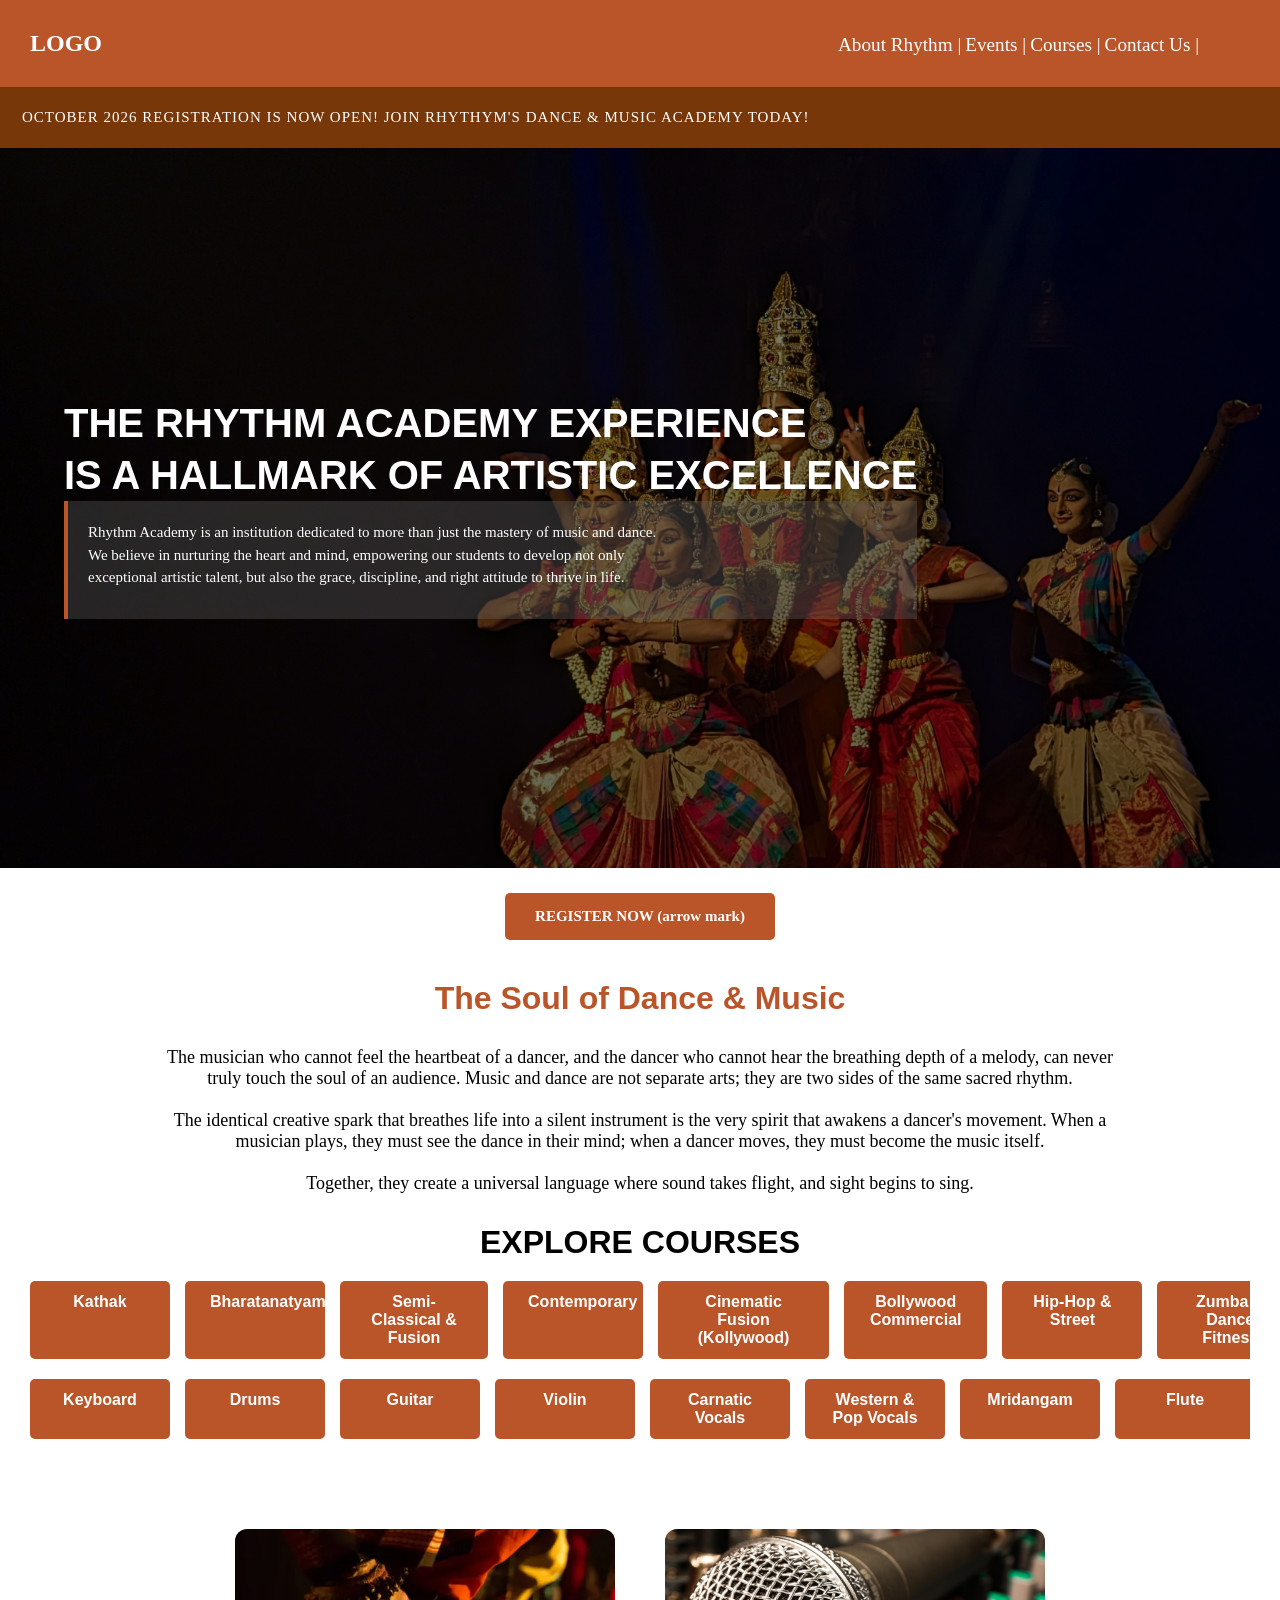
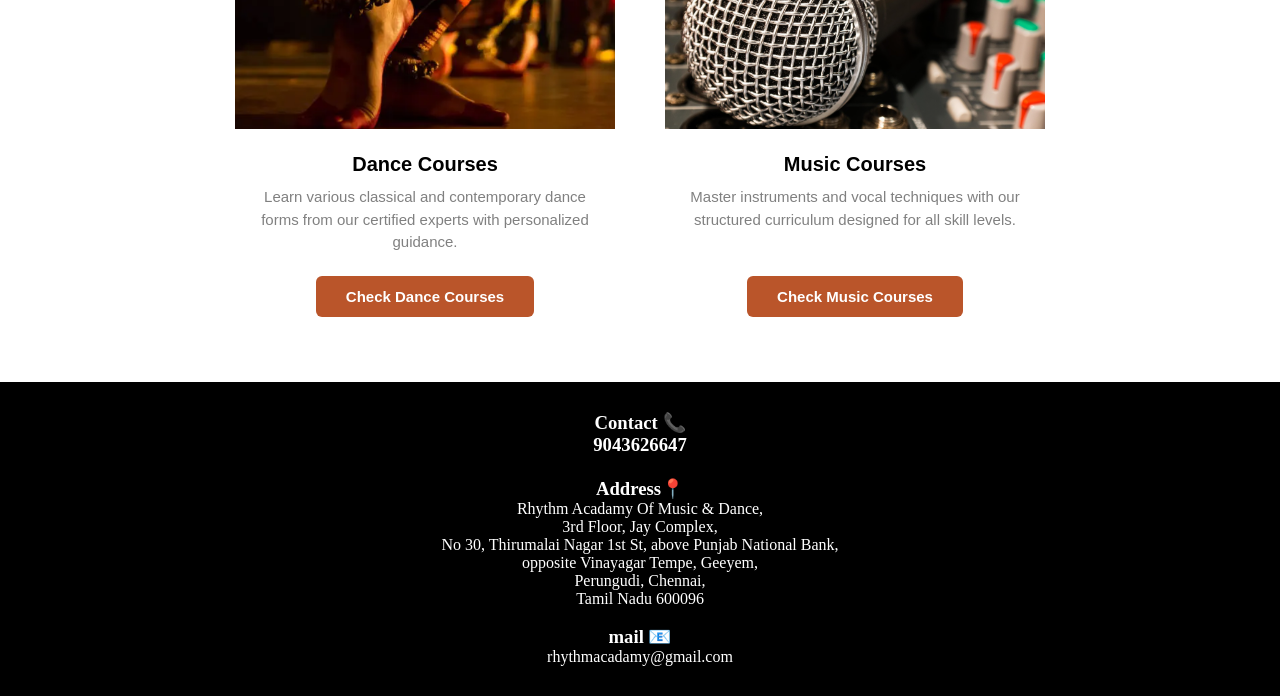
==== index.html @ 62b753cb "initial commit" ====
<!DOCTYPE html>
<html lang="en">

<head>
    <title>Rhythm Acadamy Of Music & Dance</title>
    <link rel="stylesheet" href="style.css">
</head>

<body>

    <div class="header">
        <nav>
            <h1>LOGO</h1>
            <ul>
                <li>About Rhythm |</li>
                <li>Events |</li>
                <li>Courses |</li>
                <li>Contact Us |</li>
            </ul>
        </nav>
    </div>

    <div class="message">
        
      <div class="announcmnet">
        <span>OCTOBER 2026 REGISTRATION IS NOW OPEN! JOIN RHYTHYM'S DANCE & MUSIC ACADEMY TODAY!</span>
      </div>

    </div> 
    
    
    <div class="image">
    
        <div class="big_line">
            <h1>THE RHYTHM ACADEMY EXPERIENCE<br> IS A HALLMARK OF ARTISTIC EXCELLENCE</h1>
            
            <div class="small_line">
                <p>Rhythm Academy is an institution dedicated to more than just the mastery of music and dance.<br> We believe in nurturing the heart and mind, empowering our students to develop not only<br> exceptional artistic talent, but also the grace, discipline, and right attitude to thrive in life.</p>
            </div>
            
        </div>
    </div>

    <div class="button">
        <a href="rigistration link" class="register_button">REGISTER NOW (arrow mark)</a>
    </div>

    <div class="why_rhythm">
        <h1>The Soul of Dance & Music</h1>
        <p>The musician who cannot feel the heartbeat of a dancer, and the dancer who cannot hear the breathing depth of a melody, can never truly touch the soul of an audience. Music and dance are not separate arts; they are two sides of the same sacred rhythm.<br> <br> The identical creative spark that breathes life into a silent instrument is the very spirit that awakens a dancer's movement. When a musician plays, they must see the dance in their mind; when a dancer moves, they must become the music itself.<br><br> Together, they create a universal language where sound takes flight, and sight begins to sing.</p>
    </div>


<div class="courses">

    <h1>EXPLORE COURSES</h1>

    <div class="move"> 
        <div class="dance">
            <div class="dance_box">Kathak</div>
            <div class="dance_box">Bharatanatyam</div>
            <div class="dance_box">Semi-Classical & Fusion</div>
            <div class="dance_box">Contemporary</div>
            <div class="dance_box">Cinematic Fusion (Kollywood)</div>
            <div class="dance_box">Bollywood Commercial</div>
            <div class="dance_box">Hip-Hop & Street</div>
            <div class="dance_box">Zumba & Dance Fitness</div>
        </div>
    </div>

    <div class="move">
        <div class="music">
            <div class="music_box">Keyboard</div>
            <div class="music_box">Drums</div>
            <div class="music_box">Guitar</div>
            <div class="music_box">Violin</div>
            <div class="music_box">Carnatic Vocals</div>
            <div class="music_box">Western & Pop Vocals</div>
            <div class="music_box">Mridangam </div>
            <div class="music_box">Flute</div>
        </div>
    </div>

</div>


<div class="acadamy">
    
    <div class="box">
        <img src="dance.png" alt="Dance Classes">
        <h3>Dance Courses</h3>
        <p>Learn various classical and contemporary dance forms from our certified experts with personalized guidance.</p>
        <a href="dance.html" class="check_button">Check Dance Courses</a>
    </div>

    <div class="box">
        <img src="music.png" alt="Music Classes">
        <h3>Music Courses</h3>
        <p>Master instruments and vocal techniques with our structured curriculum designed for all skill levels.</p>
        <a href="music.html" class="check_button">Check Music Courses</a>
    </div>

</div>

<div class="contact">
    <h3>Contact 📞<h3>
    <p>9043626647</p>
    <br>
    <h3>Address📍</h3>
    <p>Rhythm Acadamy Of Music & Dance,<br> 3rd Floor, Jay Complex,<br> No 30, Thirumalai Nagar 1st St, above Punjab National Bank,<br> opposite Vinayagar Tempe, Geeyem, <br>Perungudi, Chennai, <br>Tamil Nadu 600096</p>
    <br>
    <h3>mail 📧</h3>
    <p>rhythmacadamy@gmail.com</p>    
</div>


</body>
</html>
---- style.css ----
*{
    margin: 0px;
    padding: 0px;
    box-sizing: border-box;
}

nav{
    background-color:rgb(186, 85, 42);
    color: white;
    padding: 30px;
    }

li,h1,ul
{
    display: inline;
}    

a{
    color:white;
}
ul{
    margin-left: 60%;
}

li{
    color: white;
    cursor: pointer;
    font-size: larger
}

li:hover{
    color:rgb(120, 55, 9);
}

/*------------------------------------------------------------*/

.message{
  overflow:hidden;
  width: 100%;
  background: rgb(120, 55, 9);
  color:white;
  padding: 12px;
}

.announcmnet{
  display:flex;
  width:max-content;
  animation:scroll 20s linear infinite;
  cursor: pointer;
}

.announcmnet span{
  color:white;
  padding:10px;
  white-space: nowrap;
  font-size:15px;
  font-weight:500;
  letter-spacing: 1px;
}

.message:hover .announcmnet{
  animation-play-state: paused;
  cursor: pointer;
}

@keyframes scroll{
  from{transform:translateX(100vw);}
  to{transform:translateX(-100%);}
}

/*------------------------------------------------------------*/

.image{
    width:100%;
    min-height:80vh;
    
    background:linear-gradient(rgba(0, 0, 0, 0.5), rgba(0, 0, 0, 0.6)), 
                url('1st\ pic.jpg') no-repeat center center/cover;
    
    display:flex;
    align-items:center; 
    padding-left:5%;
    box-sizing:border-box; 
    }

.big_line h1{
    color:white;
    font-size:40px;
    font-weight:600;
    line-height:1.3;
    margin-bottom:25px;
    max-width:650px;
    font-family:sans-serif;
}


.small_line{
    background:rgba(100, 100, 100, 0.35); 
    padding:20px;
    border-left:4px solid rgb(186, 85, 42);
    color:white;
}

.small_line p{
    font-size:15px;
    line-height:1.5;
    margin-bottom:10px;
}

.small_line span{
    font-size:14px;
    font-style:italic;
    opacity:0.85; 
  }
  
/*-------------------------------------------------------------*/
.button{
    text-align:center;
}
.register_button{
    display:inline-block;     
    background-color:rgb(186, 85, 42); 
    color:white; 
    font-size:15px;
    font-weight:bold;
    text-decoration:none;     
    padding:15px 30px;        
    border-radius:5px;        
    margin-top:25px;          
}

.register_button:hover{
    background:rgb(120, 55, 9);
    color:aliceblue;
}

/*-----------------------------------------------------------------*/

.why_rhythm h1{
    text-align:center;
    color: rgb(186, 85, 42);
    font-family:sans-serif;
    margin-bottom:30px;
    margin-top:40px;
    width:100%;      
    display:block;    
}

.why_rhythm p{
    width:75%;
    text-align:center;
    margin:auto;
    font-size:large;
    font-family: serif;
}

/*--------------------------------------------------------------------*/
.courses{
    padding: 30px;
    width: 100%;
}

.courses h1{ 
    display: block;
    width: 100%;
    text-align:center;
    margin-bottom: 20px;
    font-family:sans-serif;
}

.move{
    width: 100%;
    overflow: hidden; 
    margin-bottom: 20px;       
    display: flex;
}

.dance{
    display: flex;
    gap: 15px;   
    width: max-content; 
    animation: slideLeft 20s linear infinite;
}

.music{
    display: flex;
    gap: 15px;   
    width: max-content; 
    animation: slideRight 20s linear infinite;
}

.dance_box, .music_box{
    font-family:sans-serif;
    font-weight: bold;
    font-size: 16px;
    padding: 12px 25px;
    border-radius: 5px;
    color: white;
    min-width: 140px;          
    text-align: center;
}

.dance_box{background-color:rgb(186, 85, 42);}
.music_box{background-color:rgb(186, 85, 42);} 

@keyframes slideLeft{
    0%{transform:translateX(0);}
    100%{transform:translateX(-50%);} 
}

@keyframes slideRight{
    0%{transform:translateX(-50%);} 
    100%{transform:translateX(0);}  
}

/*---------------------------------------------------------------------*/


.acadamy{
    display: flex;
    justify-content:center;
    gap: 50px;             
    padding: 40px 20px;
    flex-wrap: wrap; 
}

.box{
    width: 380px;             
    background-color: white;
    border-radius: 12px;      
    overflow: hidden;       
    text-align: center;
    padding-bottom: 25px;     
}

.box img{
    width: 100%;            
    height: 200px;        
    object-fit: cover;
}

.box h3{
    font-family:sans-serif;
    font-size: 20px;
    margin: 20px 0 10px 0;
    color: black;
}

.box p{
    font-family:sans-serif;
    font-size: 15px;
    color: grey;
    line-height: 1.5;
    padding: 0 20px;          
    margin-bottom: 20px;
    min-height: 70px;         
}

.check_button{
    display: inline-block;
    background-color: rgb(186, 85, 42); 
    color: white;
    text-decoration: none;
    font-family:sans-serif;
    font-weight:bold;
    font-size: 15px;
    padding: 12px 30px;
    border-radius: 6px;
}

.check_button:hover{
    background-color: black;
}


/*-----------------------------------------------------------------*/
  
.contact{
    text-align: center;
    padding: 30px;
    background-color: black;
    color: white;
}

/*------------------------------------------------------------*/
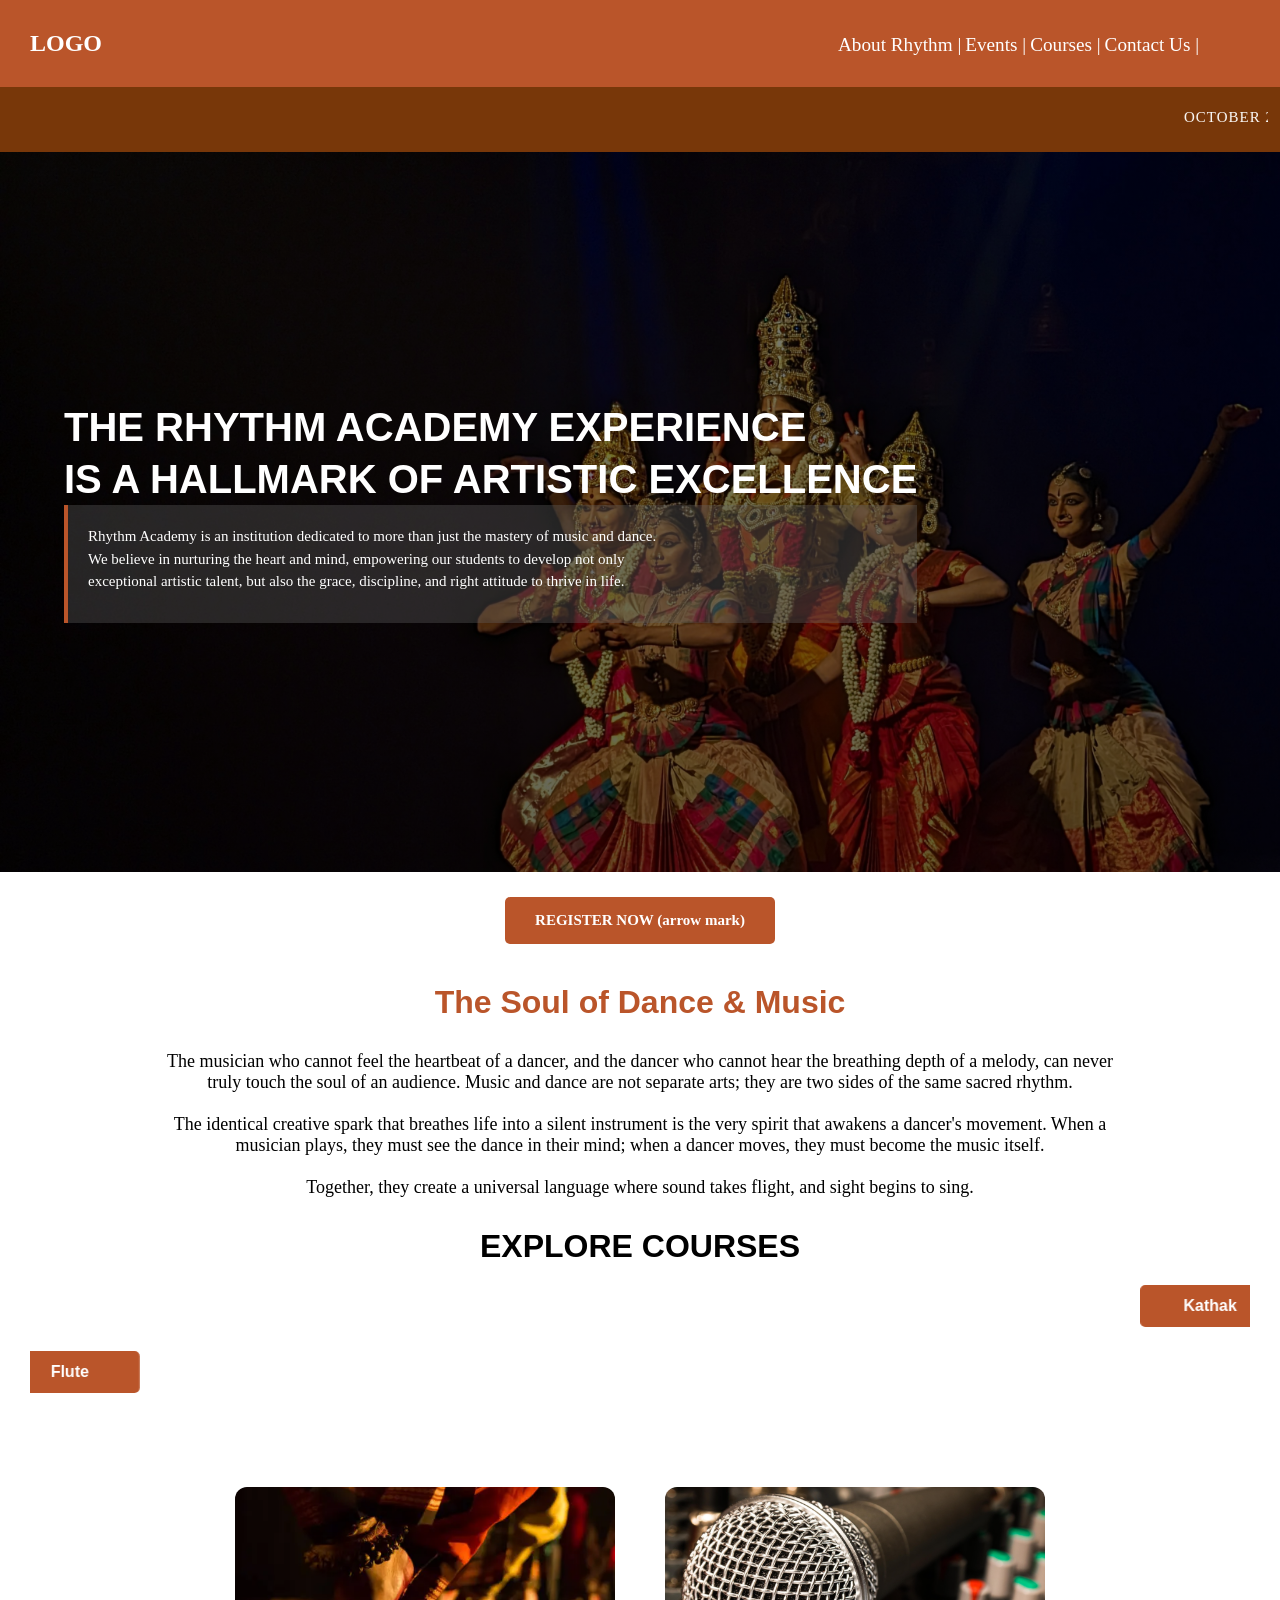
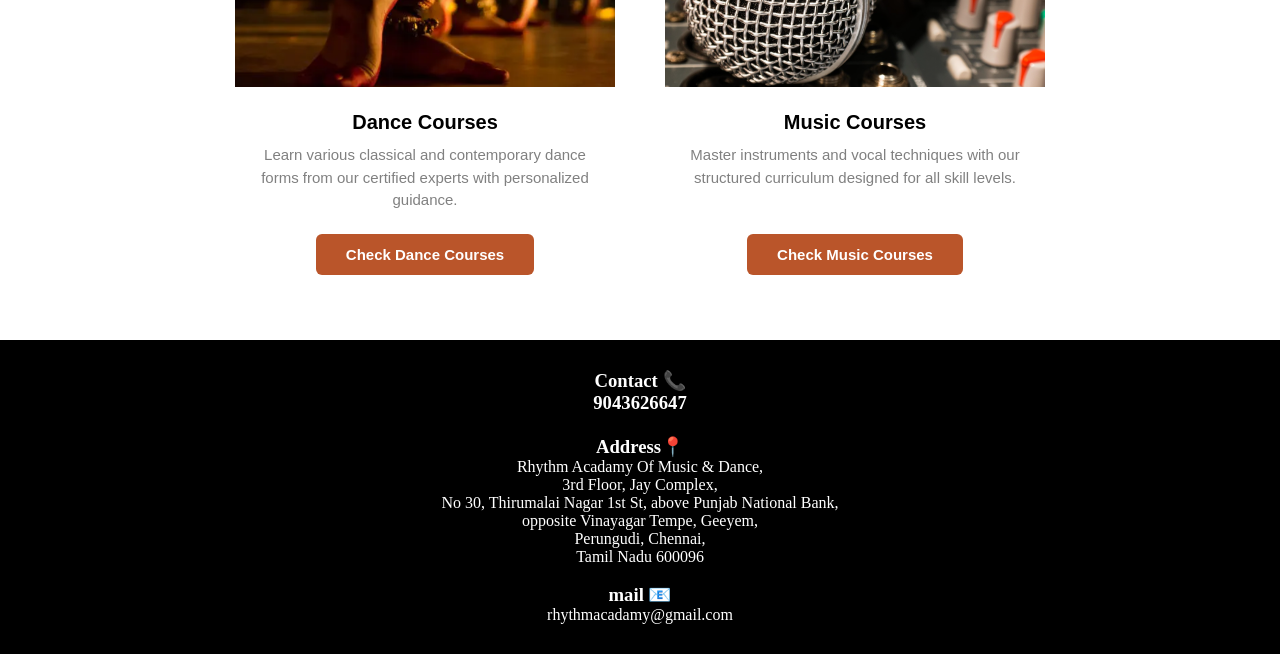
==== commit 99b7729f: "initial commit" ====
--- a/index.html
+++ b/index.html
@@ -21,11 +21,11 @@
     </div>
 
     <div class="message">
-        
+        <marquee>
       <div class="announcmnet">
         <span>OCTOBER 2026 REGISTRATION IS NOW OPEN! JOIN RHYTHYM'S DANCE & MUSIC ACADEMY TODAY!</span>
       </div>
-
+        </marquee>
     </div> 
     
     
@@ -55,32 +55,39 @@
 
     <h1>EXPLORE COURSES</h1>
 
-    <div class="move"> 
-        <div class="dance">
-            <div class="dance_box">Kathak</div>
-            <div class="dance_box">Bharatanatyam</div>
-            <div class="dance_box">Semi-Classical & Fusion</div>
-            <div class="dance_box">Contemporary</div>
-            <div class="dance_box">Cinematic Fusion (Kollywood)</div>
-            <div class="dance_box">Bollywood Commercial</div>
-            <div class="dance_box">Hip-Hop & Street</div>
-            <div class="dance_box">Zumba & Dance Fitness</div>
+    <marquee direction="left" scrollamount="7">
+
+        <div class="move"> 
+            <div class="dance">
+                <div class="dance_box">Kathak</div>
+                <div class="dance_box">Bharatanatyam</div>
+                <div class="dance_box">Semi-Classical & Fusion</div>
+                <div class="dance_box">Contemporary</div>
+                <div class="dance_box">Cinematic Fusion (Kollywood)</div>
+                <div class="dance_box">Bollywood Commercial</div>
+                <div class="dance_box">Hip-Hop & Street</div>
+                <div class="dance_box">Zumba & Dance Fitness</div>
+            </div>
         </div>
-    </div>
 
-    <div class="move">
-        <div class="music">
-            <div class="music_box">Keyboard</div>
-            <div class="music_box">Drums</div>
-            <div class="music_box">Guitar</div>
-            <div class="music_box">Violin</div>
-            <div class="music_box">Carnatic Vocals</div>
-            <div class="music_box">Western & Pop Vocals</div>
-            <div class="music_box">Mridangam </div>
-            <div class="music_box">Flute</div>
+    </marquee>
+
+    <marquee direction="right" scrollamount="7">
+
+        <div class="move">
+            <div class="music">
+                <div class="music_box">Keyboard</div>
+                <div class="music_box">Drums</div>
+                <div class="music_box">Guitar</div>
+                <div class="music_box">Violin</div>
+                <div class="music_box">Carnatic Vocals</div>
+                <div class="music_box">Western & Pop Vocals</div>
+                <div class="music_box">Mridangam </div>
+                <div class="music_box">Flute</div>
+            </div>
         </div>
-    </div>
-
+    </marquee>
+    
 </div>
 
 
--- a/style.css
+++ b/style.css
@@ -35,7 +35,6 @@
 /*------------------------------------------------------------*/
 
 .message{
-  overflow:hidden;
   width: 100%;
   background: rgb(120, 55, 9);
   color:white;
@@ -45,8 +44,6 @@
 .announcmnet{
   display:flex;
   width:max-content;
-  animation:scroll 20s linear infinite;
-  cursor: pointer;
 }
 
 .announcmnet span{
@@ -56,16 +53,6 @@
   font-size:15px;
   font-weight:500;
   letter-spacing: 1px;
-}
-
-.message:hover .announcmnet{
-  animation-play-state: paused;
-  cursor: pointer;
-}
-
-@keyframes scroll{
-  from{transform:translateX(100vw);}
-  to{transform:translateX(-100%);}
 }
 
 /*------------------------------------------------------------*/
@@ -169,24 +156,15 @@
 }
 
 .move{
-    width: 100%;
-    overflow: hidden; 
+    width: max-content;
     margin-bottom: 20px;       
     display: flex;
 }
 
-.dance{
+.dance, .music{
     display: flex;
     gap: 15px;   
-    width: max-content; 
-    animation: slideLeft 20s linear infinite;
-}
-
-.music{
-    display: flex;
-    gap: 15px;   
-    width: max-content; 
-    animation: slideRight 20s linear infinite;
+    width: max-content;
 }
 
 .dance_box, .music_box{
@@ -202,16 +180,6 @@
 
 .dance_box{background-color:rgb(186, 85, 42);}
 .music_box{background-color:rgb(186, 85, 42);} 
-
-@keyframes slideLeft{
-    0%{transform:translateX(0);}
-    100%{transform:translateX(-50%);} 
-}
-
-@keyframes slideRight{
-    0%{transform:translateX(-50%);} 
-    100%{transform:translateX(0);}  
-}
 
 /*---------------------------------------------------------------------*/
 
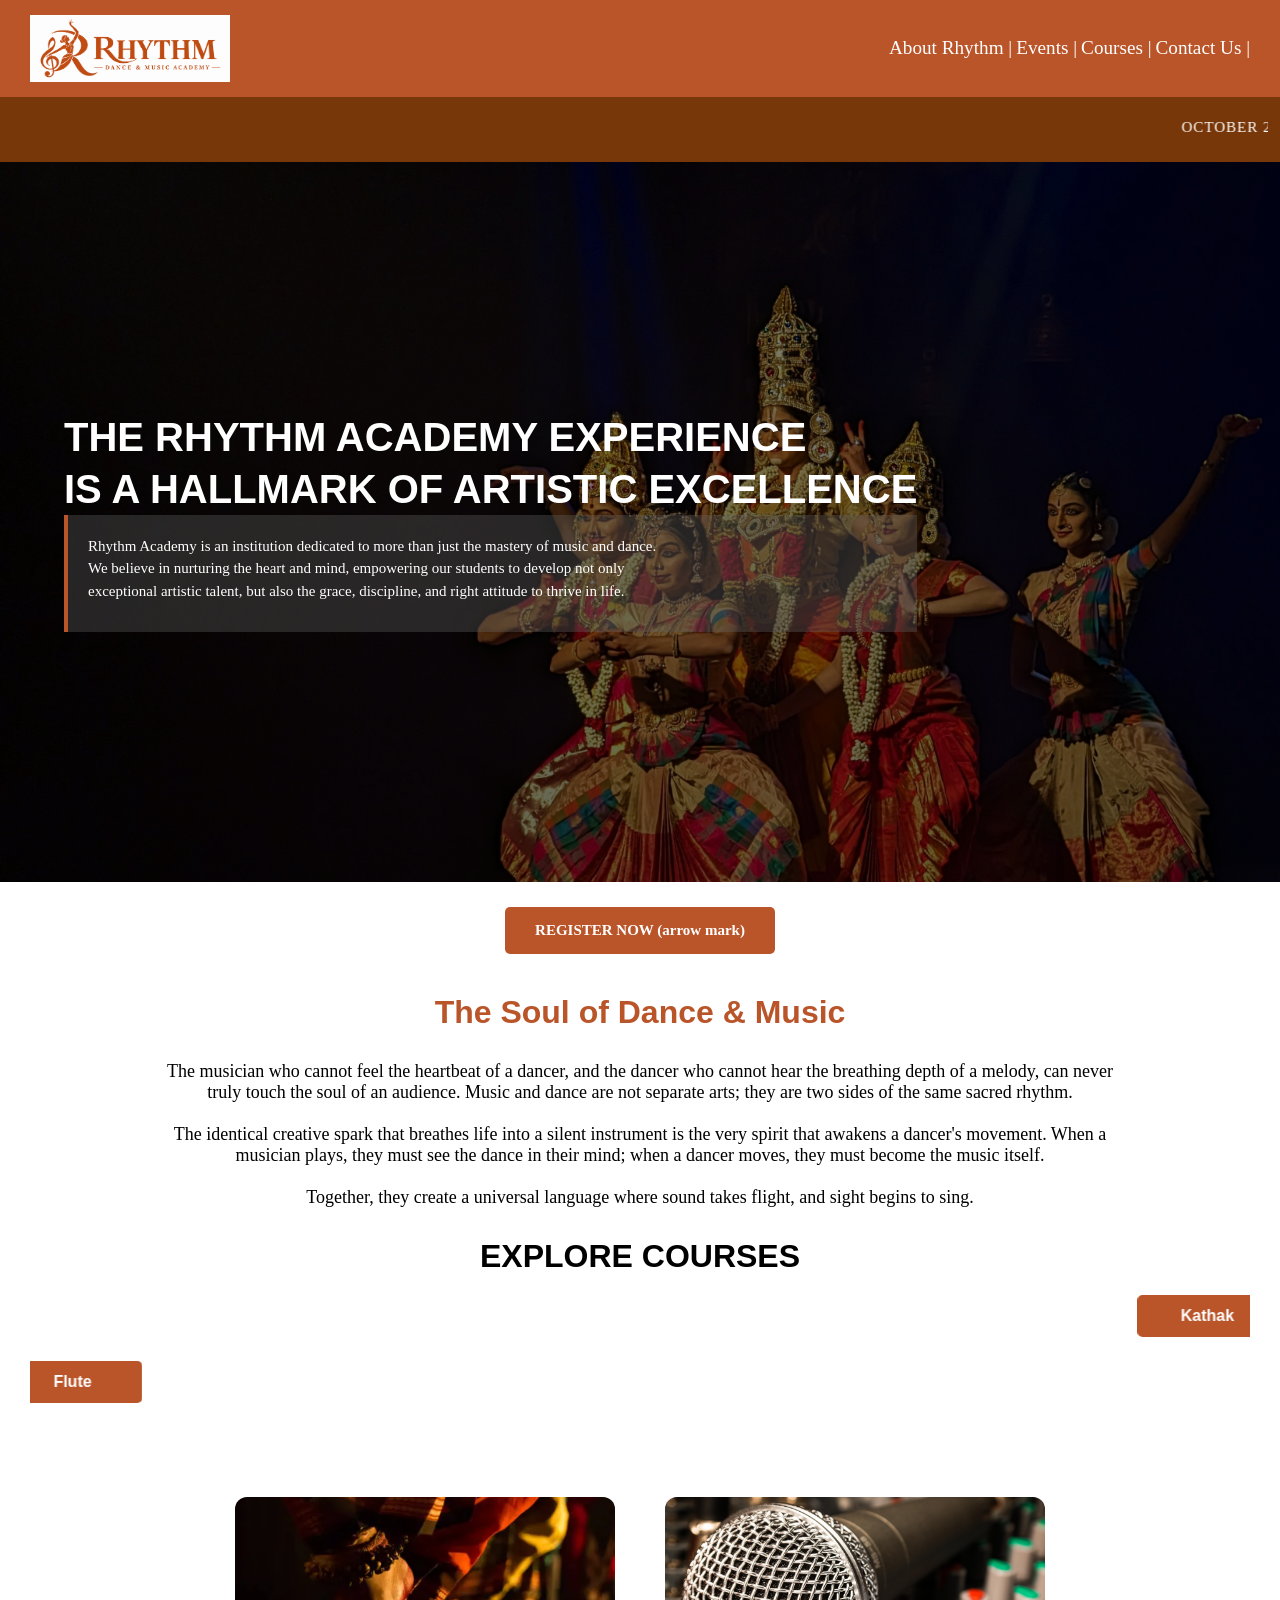
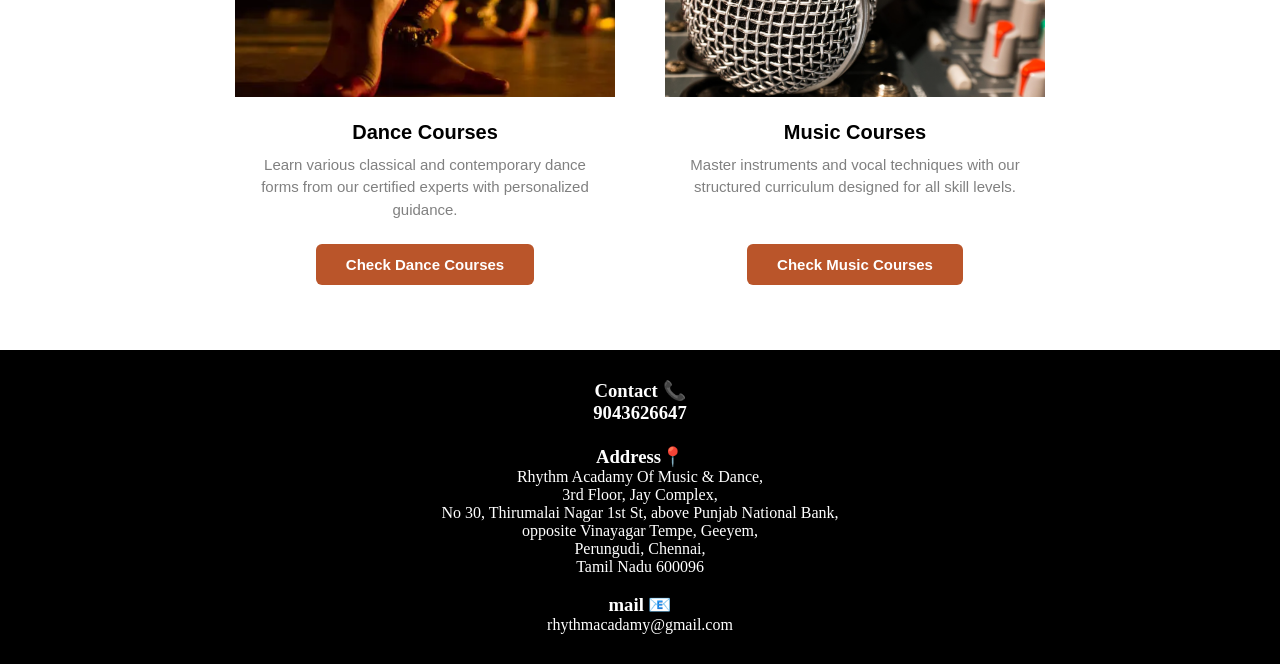
==== commit 1b593025: "initial commit" ====
--- a/index.html
+++ b/index.html
@@ -8,14 +8,14 @@
 
 <body>
 
-    <div class="header">
+    <div class="header" >
         <nav>
-            <h1>LOGO</h1>
+            <img src="logo1.png" alt="logo" style="width:200px"; height:200px; display:block;>
             <ul>
-                <li>About Rhythm |</li>
-                <li>Events |</li>
-                <li>Courses |</li>
-                <li>Contact Us |</li>
+                <li><a href="">About Rhythm |</a></li>
+                <li><a href="">Events |</a></li>
+                <li><a href="">Courses |</a></li>
+                <li><a href="">Contact Us |</a></li>
             </ul>
         </nav>
     </div>
@@ -27,7 +27,6 @@
       </div>
         </marquee>
     </div> 
-    
     
     <div class="image">
     
@@ -50,7 +49,6 @@
         <p>The musician who cannot feel the heartbeat of a dancer, and the dancer who cannot hear the breathing depth of a melody, can never truly touch the soul of an audience. Music and dance are not separate arts; they are two sides of the same sacred rhythm.<br> <br> The identical creative spark that breathes life into a silent instrument is the very spirit that awakens a dancer's movement. When a musician plays, they must see the dance in their mind; when a dancer moves, they must become the music itself.<br><br> Together, they create a universal language where sound takes flight, and sight begins to sing.</p>
     </div>
 
-
 <div class="courses">
 
     <h1>EXPLORE COURSES</h1>
@@ -69,7 +67,6 @@
                 <div class="dance_box">Zumba & Dance Fitness</div>
             </div>
         </div>
-
     </marquee>
 
     <marquee direction="right" scrollamount="7">
@@ -89,7 +86,6 @@
     </marquee>
     
 </div>
-
 
 <div class="acadamy">
     
@@ -119,7 +115,5 @@
     <h3>mail 📧</h3>
     <p>rhythmacadamy@gmail.com</p>    
 </div>
-
-
 </body>
 </html>
--- a/style.css
+++ b/style.css
@@ -1,13 +1,20 @@
 *{
     margin: 0px;
     padding: 0px;
-    box-sizing: border-box;
+    box-sizing: border-box; 
 }
 
 nav{
     background-color:rgb(186, 85, 42);
     color: white;
-    padding: 30px;
+    background-color: rgb(186, 85, 42);
+    padding: 15px 30px;
+    display: flex;      
+    justify-content: space-between; 
+    align-items: center;
+    white-space: nowrap;
+    width:100;
+
     }
 
 li,h1,ul
@@ -19,7 +26,7 @@
     color:white;
 }
 ul{
-    margin-left: 60%;
+    margin-left: 45%;
 }
 
 li{
@@ -28,11 +35,15 @@
     font-size: larger
 }
 
-li:hover{
+ul li a{
+    text-decoration: none;
+}
+
+a:hover, li:hover{
     color:rgb(120, 55, 9);
 }
 
-/*------------------------------------------------------------*/
+/*--------------------------------------------------------------------------*/
 
 .message{
   width: 100%;
@@ -42,20 +53,19 @@
 }
 
 .announcmnet{
-  display:flex;
+  display: flex;
   width:max-content;
 }
 
 .announcmnet span{
   color:white;
   padding:10px;
-  white-space: nowrap;
   font-size:15px;
   font-weight:500;
   letter-spacing: 1px;
 }
 
-/*------------------------------------------------------------*/
+/*----------------------------------------------------------------------------*/
 
 .image{
     width:100%;
@@ -100,7 +110,7 @@
     opacity:0.85; 
   }
   
-/*-------------------------------------------------------------*/
+/*-----------------------------------------------------------------------------*/
 .button{
     text-align:center;
 }
@@ -121,7 +131,7 @@
     color:aliceblue;
 }
 
-/*-----------------------------------------------------------------*/
+/*-------------------------------------------------------------------------------*/
 
 .why_rhythm h1{
     text-align:center;
@@ -141,7 +151,7 @@
     font-family: serif;
 }
 
-/*--------------------------------------------------------------------*/
+/*-----------------------------------------------------------------------------*/
 .courses{
     padding: 30px;
     width: 100%;
@@ -181,7 +191,7 @@
 .dance_box{background-color:rgb(186, 85, 42);}
 .music_box{background-color:rgb(186, 85, 42);} 
 
-/*---------------------------------------------------------------------*/
+/*-----------------------------------------------------------------------------*/
 
 
 .acadamy{
@@ -241,7 +251,7 @@
 }
 
 
-/*-----------------------------------------------------------------*/
+/*---------------------------------------------------------------------------*/
   
 .contact{
     text-align: center;
@@ -250,6 +260,6 @@
     color: white;
 }
 
-/*------------------------------------------------------------*/
-
-
+/*--------------------------------------------------------------------------*/
+
+
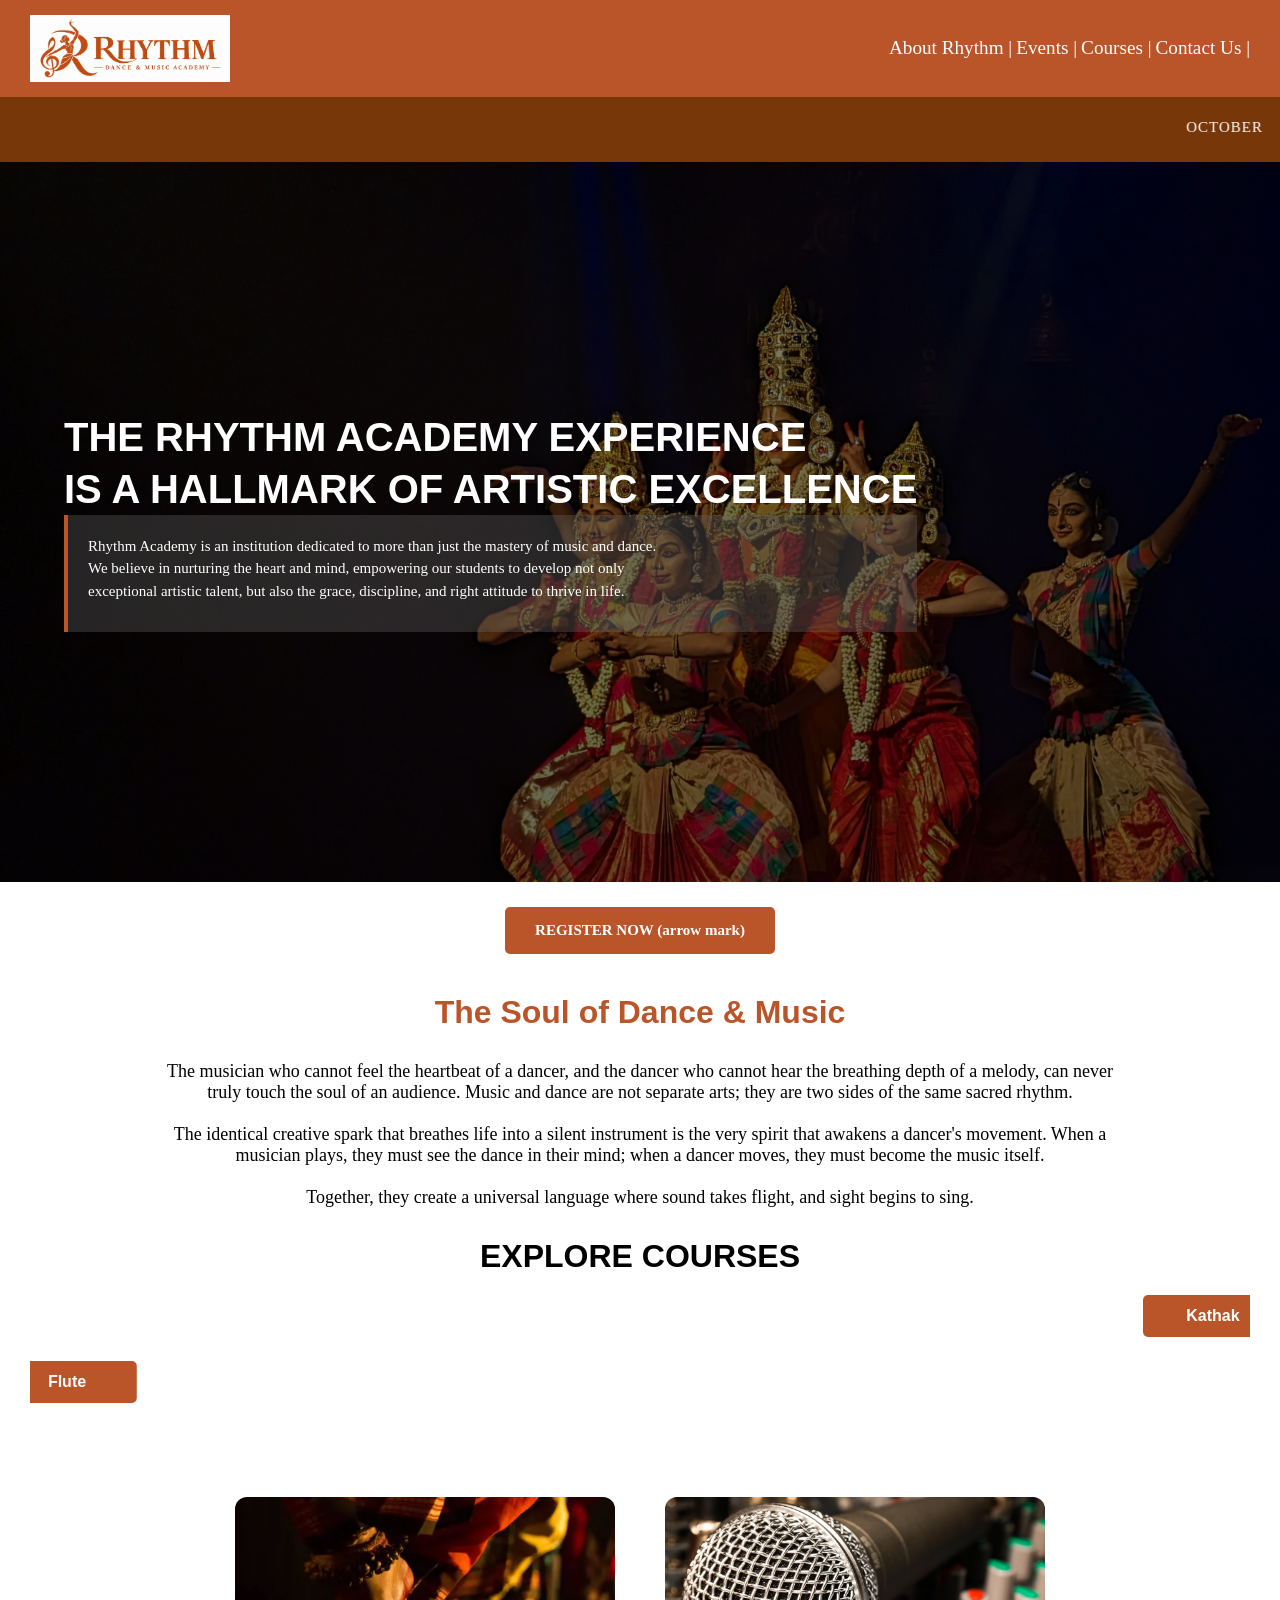
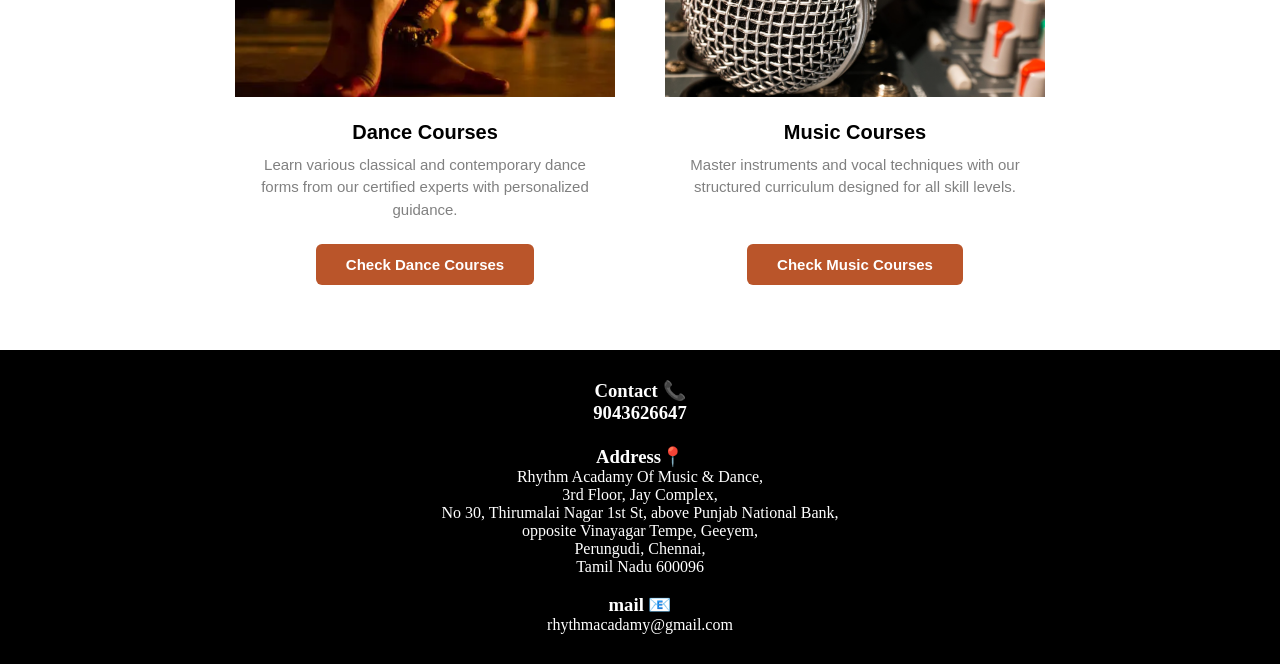
==== commit ba58ce54: "initial commit" ====
--- a/index.html
+++ b/index.html
@@ -36,8 +36,7 @@
             <div class="small_line">
                 <p>Rhythm Academy is an institution dedicated to more than just the mastery of music and dance.<br> We believe in nurturing the heart and mind, empowering our students to develop not only<br> exceptional artistic talent, but also the grace, discipline, and right attitude to thrive in life.</p>
             </div>
-            
-        </div>
+          </div>
     </div>
 
     <div class="button">
--- a/style.css
+++ b/style.css
@@ -14,7 +14,6 @@
     align-items: center;
     white-space: nowrap;
     width:100;
-
     }
 
 li,h1,ul
@@ -77,7 +76,6 @@
     display:flex;
     align-items:center; 
     padding-left:5%;
-    box-sizing:border-box; 
     }
 
 .big_line h1{
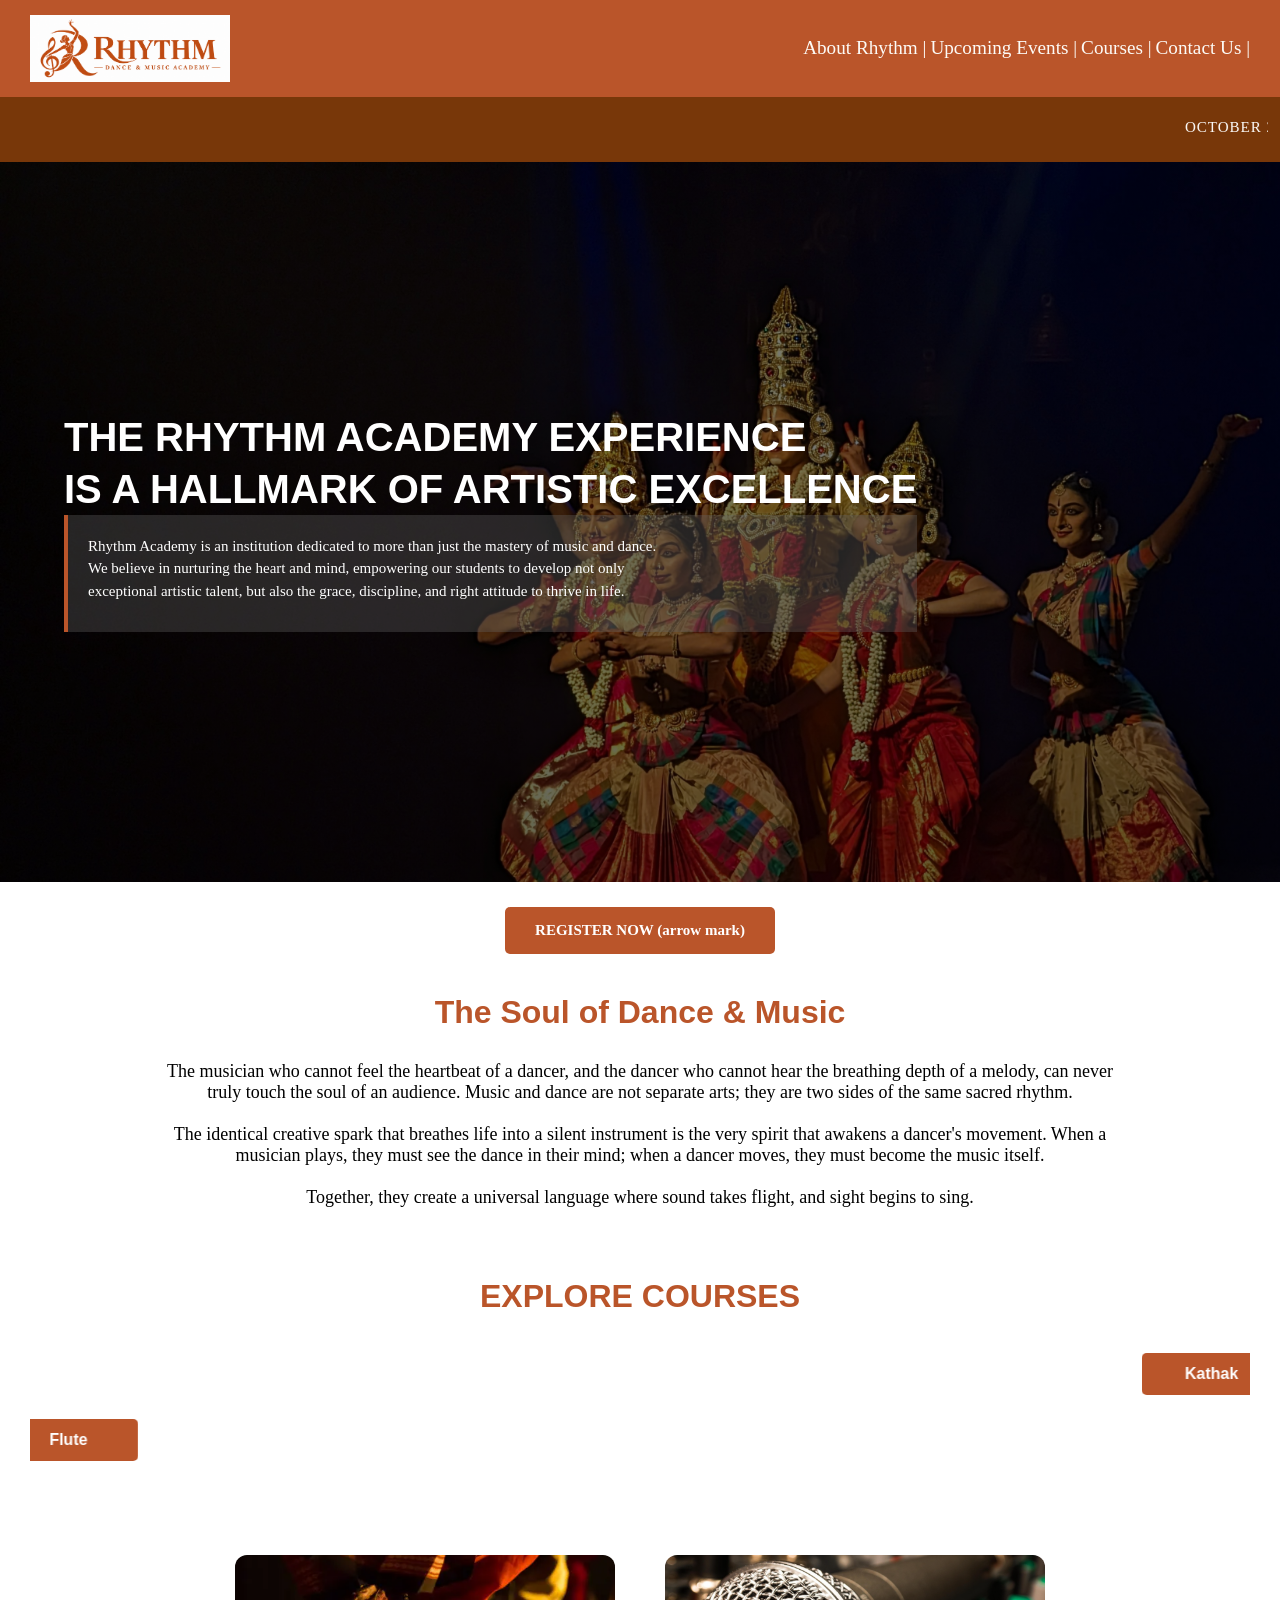
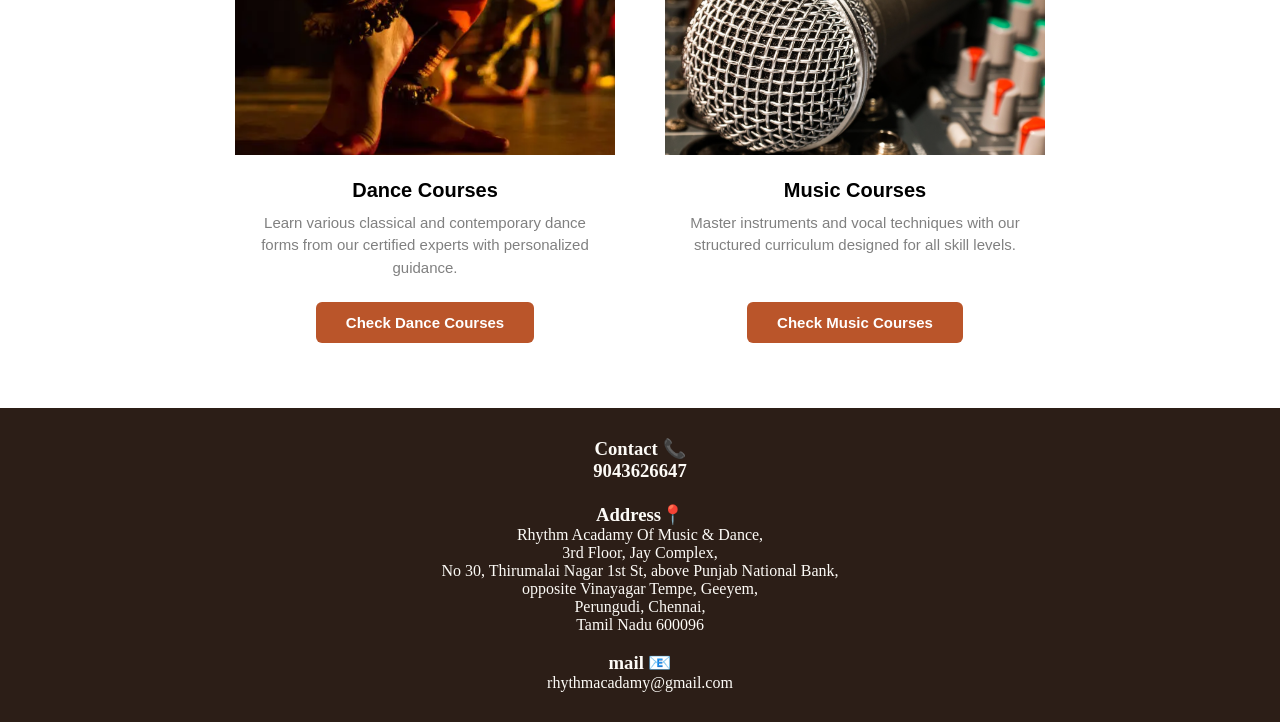
==== commit 977c292f: "initial" ====
--- a/index.html
+++ b/index.html
@@ -10,12 +10,14 @@
 
     <div class="header" >
         <nav>
+            
             <img src="logo1.png" alt="logo" style="width:200px"; height:200px; display:block;>
+            
             <ul>
-                <li><a href="">About Rhythm |</a></li>
-                <li><a href="">Events |</a></li>
-                <li><a href="">Courses |</a></li>
-                <li><a href="">Contact Us |</a></li>
+                <li><a href="C:\Static Project\about.html">About Rhythm |</a></li>
+                <li><a href="C:\Static Project\events.html">Upcoming Events |</a></li>
+                <li><a href="#course-section">Courses |</a></li>
+                <li><a href= "#contact-section">Contact Us |</a></li>
             </ul>
         </nav>
     </div>
@@ -48,10 +50,12 @@
         <p>The musician who cannot feel the heartbeat of a dancer, and the dancer who cannot hear the breathing depth of a melody, can never truly touch the soul of an audience. Music and dance are not separate arts; they are two sides of the same sacred rhythm.<br> <br> The identical creative spark that breathes life into a silent instrument is the very spirit that awakens a dancer's movement. When a musician plays, they must see the dance in their mind; when a dancer moves, they must become the music itself.<br><br> Together, they create a universal language where sound takes flight, and sight begins to sing.</p>
     </div>
 
-<div class="courses">
+<div id ="course-section" class="courses">
 
-    <h1>EXPLORE COURSES</h1>
-
+    <div class = "why_rhythm">
+        <h1>EXPLORE COURSES</h1>
+    </div>
+    <br>
     <marquee direction="left" scrollamount="7">
 
         <div class="move"> 
@@ -104,7 +108,7 @@
 
 </div>
 
-<div class="contact">
+<div id = "contact-section" class="contact">
     <h3>Contact 📞<h3>
     <p>9043626647</p>
     <br>
--- a/style.css
+++ b/style.css
@@ -4,9 +4,13 @@
     box-sizing: border-box; 
 }
 
+html {
+    scroll-behavior: smooth;
+}
+
+
 nav{
-    background-color:rgb(186, 85, 42);
-    color: white;
+    color: rgb(253, 251, 247);
     background-color: rgb(186, 85, 42);
     padding: 15px 30px;
     display: flex;      
@@ -22,16 +26,16 @@
 }    
 
 a{
-    color:white;
+    color:rgb(253, 251, 247);
 }
 ul{
     margin-left: 45%;
 }
 
 li{
-    color: white;
+    color:rgb(253, 251, 247);
     cursor: pointer;
-    font-size: larger
+    font-size: larger;
 }
 
 ul li a{
@@ -39,7 +43,7 @@
 }
 
 a:hover, li:hover{
-    color:rgb(120, 55, 9);
+    color: rgb(44, 30, 23);
 }
 
 /*--------------------------------------------------------------------------*/
@@ -60,7 +64,7 @@
   color:white;
   padding:10px;
   font-size:15px;
-  font-weight:500;
+  font: weight 500;
   letter-spacing: 1px;
 }
 
@@ -179,8 +183,7 @@
     font-family:sans-serif;
     font-weight: bold;
     font-size: 16px;
-    padding: 12px 25px;
-    border-radius: 5px;
+    padding: 12px 25px;    border-radius: 5px;
     color: white;
     min-width: 140px;          
     text-align: center;
@@ -254,10 +257,80 @@
 .contact{
     text-align: center;
     padding: 30px;
-    background-color: black;
-    color: white;
+    background-color: rgb(44, 30, 23) ;
+    color: rgb(253, 251, 247);
 }
 
 /*--------------------------------------------------------------------------*/
 
-
+/* ABOUT SECTION */
+
+.about {
+    width: 100%;
+    padding: 60px;
+    background-color: white;    
+    font-family: sans-serif;
+    white-space:normal;
+}
+
+.about_text {
+    display: inline-block;
+    vertical-align: middle;   
+    width: 50%;                   
+    padding-right: 5%;
+    white-space: normal;       
+}
+
+.about_image {
+    display: inline-block;
+    vertical-align: middle;  
+    width: 45%;              
+    height: auto;   
+    margin-left: 20px;         
+}
+
+.about_text h1 {
+    color: rgb(186, 85, 42);
+    font-size:40px;
+    font-weight:600;
+    line-height:1.3;
+    margin-bottom:25px;
+    font-family:sans-serif;
+}
+
+.about_text p {
+    font-size: medium;
+    color: #333;
+    margin-bottom: 12px;
+    margin-top: 10px;
+    line-height:1.5;
+    text-align: left;
+}
+
+.bold{
+    font-weight: bolder;
+}
+
+/* -------------------------------------------------- */
+
+/* EVENT SECTION */
+
+.event_title{
+    text-align: center;
+    width: 100%;
+    margin-top: 40px;
+    margin-bottom: 20px;
+    font-family: sans-serif;
+}
+
+.event_title h1 {
+    color: rgb(186, 85, 42);
+    font-size: 36px;
+    margin-bottom: 5px; 
+}
+
+.event_title h3 {
+    color: #333;
+    font-size: 20px;
+    letter-spacing: 1px;
+}
